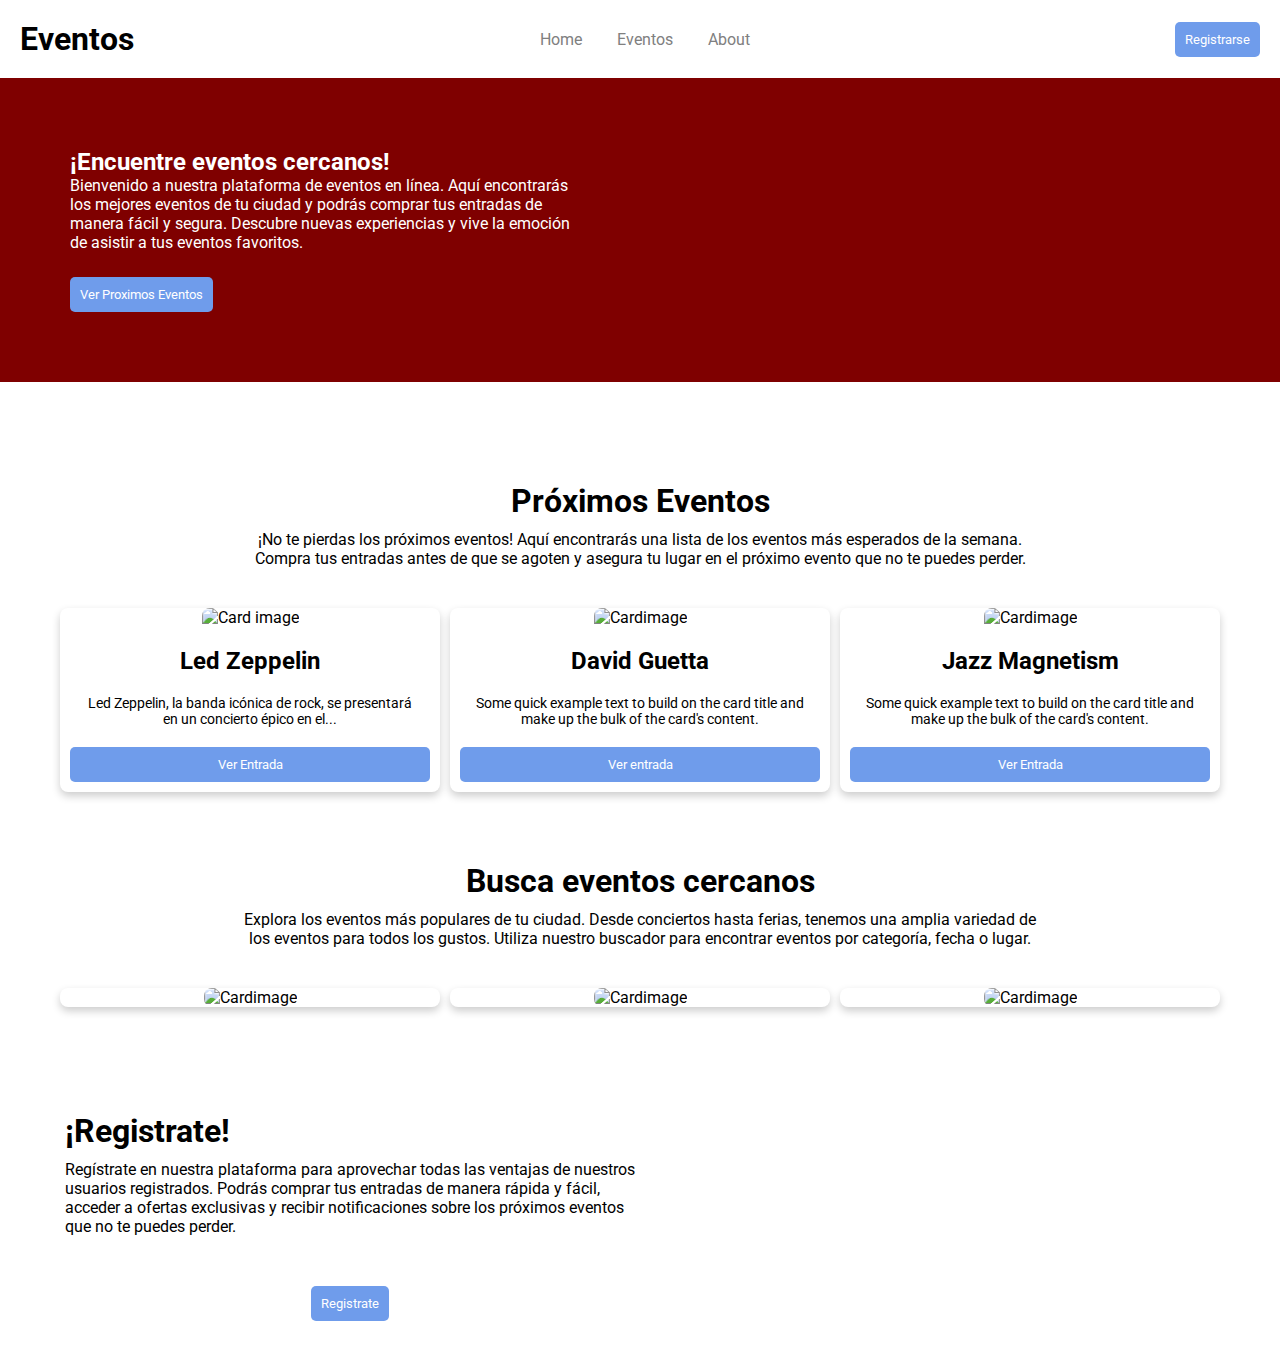
==== Eventos-Transversal/html/index.html @ b57f3504 "cambios" ====
<!DOCTYPE html>
<html lang="en">
   <head>
      <meta charset="UTF-8">
      <meta http-equiv="X-UA-Compatible" content="IE=edge">
      <meta name="viewport" content="width=device-width, initial-scale=1.0">
      <title>Eventos</title>
      <link rel="stylesheet" href="../css/home.css">
      <link rel="preconnect" href="https://fonts.googleapis.com">
      <link rel="preconnect" href="https://fonts.gstatic.com" crossorigin>
      <link
         href="https://fonts.googleapis.com/css2?family=Roboto:wght@300;400;500;900&display=swap"
         rel="stylesheet">
      <link rel="stylesheet" href="../css/app.css">
      <link rel="stylesheet" href="../css/card.css">
   </head>
   <body>
      <!-- Navbar -->
      <div class="navbar">
         <div class="nav-links">
            <div class="logo">
               <h1>Eventos</h1>
            </div>
            <ul>
               <li> 
                  <a href="./index.html">Home</a>
               </li>
               <li>
                  <a href="./app/buscador-eventos.html">Eventos</a>
               </li>
               <li>
                  <a href="./app/About.html">About</a>
               </li>
            </ul>
            <div class="profile">
               <img src="http://placekitten.com/300/300" alt="" width=""
                  style="border: 100%;">
               <a href="./forms/register-user-n/register-user-n.html">
                  <button class="btn">Registrarse</button>
                  </a>
            </div>
         </div>
      </div>
      <div class="hero">
         <div class="overlay">
            <div class="hero-left">
               <div class="info">
                  <h2>¡Encuentre eventos cercanos!</h2>
                  <p>Bienvenido a nuestra plataforma de eventos en línea.
                     Aquí encontrarás los mejores eventos de tu
                     ciudad y podrás comprar tus entradas de manera fácil
                     y segura. Descubre nuevas experiencias y
                     vive
                     la emoción de asistir a tus eventos favoritos.
                  </p>
               </div>
               <div class="btn-hero">
                  <button class="btn">Ver Proximos Eventos</button>
               </div>
            </div>
            <div class="hero-right">
            </div>
         </div>
      </div>
      </div>
      <div class="container">
         <div class="content">
            <!-- Hero -->
            <!-- Proximos eventos -->
            <div class="title-events">
               <h1>Próximos Eventos</h1>
               <p>¡No te pierdas los próximos eventos! Aquí encontrarás una lista de los eventos más esperados de la semana. Compra tus entradas antes de que se agoten y asegura tu lugar en el próximo evento que no te puedes perder.</p>
            </div>
            <div class="eventos">
               <!-- CARTA 1 -->
               <div class="card">
                  <img src="https://images.pexels.com/photos/995301/pexels-photo-995301.jpeg?auto=compress&cs=tinysrgb&w=1260&h=750&dpr=1" class="card-img-top" alt="Card image">
                  <div class="card-body">
                     <h5 class="card-title">Led Zeppelin</h5>
                     <p class="card-text">Led Zeppelin, la banda icónica de rock, se presentará en un concierto épico en el...</p>
                     <div class="button-Card">
                        <button href="#" class="btn-registro">Ver Entrada</button>
                     </div>
                  </div>
               </div>
               <!-- CARTA2 -->
               <div class="card">
                  <img src="https://images.pexels.com/photos/1537636/pexels-photo-1537636.jpeg?auto=compress&cs=tinysrgb&w=1260&h=750&dpr=1" class="card-img-top"
                     alt="Cardimage">
                  <div class="card-body">
                     <h5 class="card-title">David Guetta</h5>
                     <p class="card-text">Some quick example text to
                        build on the card title and make up the bulk of
                        the card's content.
                     </p>
                     <div class="button-Card">
                        <button href="#" class="btn-registro">Ver entrada</button>
                     </div>
                  </div>
               </div>
               <!-- CARTA 3  -->
               <div class="card">
                  <img src="https://images.pexels.com/photos/3984817/pexels-photo-3984817.jpeg?auto=compress&cs=tinysrgb&w=1260&h=750&dpr=1" class="card-img-top"
                     alt="Cardimage">
                  <div class="card-body">
                     <h5 class="card-title">Jazz Magnetism</h5>
                     <p class="card-text">Some quick example text to
                        build on the card title and make up the bulk
                        of
                        the card's content.
                     </p>
                     <div class="button-Card">
                        <button href="#" class="btn-registro">Ver Entrada</button>
                     </div>
                  </div>
               </div>
            </div>
            <!-- Busca eventos cercanos -->
            <div class="busca-eventos">
               <div class="title-events">
                  <h1>Busca eventos cercanos</h1>
                  <p>Explora los eventos más populares de tu ciudad. Desde conciertos hasta ferias, tenemos una amplia variedad de los eventos para todos los gustos. Utiliza nuestro buscador para encontrar eventos por categoría, fecha o lugar.</p>
                  <div class="eventos">
                     <!-- CARTA 1 -->
                     <div class="card">
                        <img src="https://images.pexels.com/photos/1388030/pexels-photo-1388030.jpeg?auto=compress&cs=tinysrgb&w=1260&h=750&dpr=1" class="card-img-city"
                           alt="Cardimage">
                     </div>
                     <!-- CARTA 2  -->
                     <div class="card">
                        <img src="https://images.pexels.com/photos/3757144/pexels-photo-3757144.jpeg?auto=compress&cs=tinysrgb&w=1260&h=750&dpr=1" class="card-img-city"
                           alt="Cardimage">
                     </div>
                     <!-- CARTA 3  -->
                     <div class="card">
                        <img src="https://images.pexels.com/photos/1068629/pexels-photo-1068629.jpeg?auto=compress&cs=tinysrgb&w=1260&h=750&dpr=1" class="card-img-city"
                           alt="Cardimage">
                     </div>
                  </div>
               </div>
               <div class="registrate">
                  <div class="texto">
                        <h1 class = "title-registro">¡Registrate!</h1>
                     <p>
                        Regístrate en nuestra plataforma para aprovechar todas las ventajas de nuestros usuarios registrados. Podrás comprar tus entradas de manera rápida y fácil, acceder a ofertas exclusivas y recibir notificaciones sobre los próximos eventos que no te puedes perder.
                     </p>
                     <div class="btn-registrate">
                        <a href="./forms/register-user-n/register-user-n.html">
                           <button class="btn">Registrate</button>
                        </a>
                     </div>
                  </div>
                  <div>
                    <img class="imagen-registrate" src="https://images.pexels.com/photos/1763075/pexels-photo-1763075.jpeg?auto=compress&cs=tinysrgb&w=1260&h=750&dpr=1" alt="">
                    
                  </div>
               </div>
            </div>
         </div>
      </div>
      <!-- Registrate -->
      <!-- Footer -->
      <footer>
      </footer>
   </body>
</html>
---- Eventos-Transversal/css/home.css ----
* {
    margin: 0;
    padding: 0;
    box-sizing: border-box;
    font-family: 'Roboto', sans-serif;
}

.navbar {
    width: 100%;
    padding: 20px;
    background-color: rgb(255, 255, 255);
    /* box-shadow: rgba(0, 0, 0, 0.112) 0px 5px 5px 0px; */
    text-align: center;
    align-items: center;
}

.nav-links {
    display: flex;
}

.nav-links ul {
    display: flex;
    list-style: none;
    text-align: center;
    align-items: center;
    text-decoration: none;
    width: 100%;
    justify-content: center;
    gap: 35px;

}

.nav-links a {
    text-decoration: none;
    color: gray;
    display: inline-block;
}

.profile {
    display: flex;
    justify-content: center;
    align-items: center;
}

.profile img {
    max-width: 30px;
    margin: 0;
    border-radius: 100%;
    object-fit: cover;
    margin-right: 20px;
}

.btn {
    padding: 10px;
    border: none;
    border-radius: 5px;
    background-color: #6f9ceb;
    color: white;
    max-height: 55px;
}

.btn-registro {
    padding: 10px;
    border: none;
    border-radius: 5px;
    background-color: #6f9ceb;
    color: white;
    max-height: 55px;
    width: 100%;

}
---- Eventos-Transversal/css/app.css ----
.container{
    max-width: 1200px;
    display: flex;
    justify-content: center;
    width: 100%;
    margin: auto;
    
}

.content{
    width: 100%;
    height: 100%;
    padding-top: 50px;
    
}
.eventos{
        width: 100%;
        height: 50%;
        display: grid;
        justify-content: center;
        grid-column: 3;
        grid-template-columns: 1fr 1fr 1fr;
        padding: 40px 20px 20px 20px ;
        gap: 10px;
}
.title-registro{
    margin-bottom: 10px;
}

.title-events{
    text-align: center;
    margin-top: 50px;
    display: flex;
    justify-content: center;
    flex-direction: column;
}
.title-events p{
padding-top: 10px;
max-width: 800px;
margin: auto;
    
}
.texto{
    padding-top: 10px;
    max-width: 800px;
}
.texto p{
    margin-top: 5px;
}

/* Hero styles */

.hero{
width: 100%;
gap: 10px;
background-color: red;
/* min-height: 700px; */

background-image: url('https://images.pexels.com/photos/1190297/pexels-photo-1190297.jpeg?auto=compress&cs=tinysrgb&w=1260&h=750&dpr=1');
background-size: cover;
background-position: center;
height:100%;
}

.hero-left{
  display: flex;
    flex-direction: column;
    gap: 25px;
    padding: 70px;

}

.hero{
color: white;
}

.overlay{
    background-color: rgba(0 ,0, 0 ,0.5);
    width: 100%;
}

.info{
    max-width: 500px;
}

.registrate{
    display: grid;
    grid-template-columns: 1fr 1fr;
    grid-column: 2;
    margin-top: 50px;
    padding: 25px;
    gap: 10px;
}
.btn-registrate{
    padding-top: 50px;
    display: flex;
    justify-content: center;
    align-items: center;
}

.imagen-registrate{
    width: 100%;
    object-fit: cover;
    border-radius: 8px;
    box-shadow: 0 4px 8px 0 rgba(0, 0, 0, 0.2);
}

a,button{
    cursor: pointer;
}
.slider {
    position: relative;
    width: 100%;
    height: 500px;
    overflow: hidden;
}

.slide {
    position: absolute;
    width: 100%;
    height: 100%;
    display: none;
}

.slide img {
    width: 100%;
    height: 100%;
    object-fit: cover;
}

.slide a {
    position: absolute;
    bottom: 20px;
    left: 50%;
    transform: translateX(-50%);
    color: white;
    font-size: 20px;
    text-decoration: none;
    display: none;
}

.slide:first-child {
    display: block;
}

.slide:hover a {
    display: block;
}
---- Eventos-Transversal/css/card.css ----
.card {
    box-shadow: 0 4px 8px 0 rgba(0, 0, 0, 0.2);
    width: 100%;
    text-align: center;
    border-radius: 8px;
}

.card-img-top {
    width: 100%;
    border-radius: 8px 8px 0 0;

}
.card-img-city{
    width: 100%;
    height: 100%;
    border-radius: 8px;
}

.card-body {
    padding: 10px;
}

.card-title {
    font-size: 24px;
    padding: 10px;
}

.card-city {
    font-size: 18px;
    font-weight: normal;
}

.card-text {
    font-size: 14px;
    height: 100%;
    padding: 10px;
}

/* 
.btn {
    border: none;
    padding: 12px 16px;
    cursor: pointer;
    text-decoration: none;
}

.btn:hover {
    background-color: #ddd;
}

.btn:active {
    background-color: #2196F3;
    color: white;
} */

.button-Card {
    padding-top: 10px;
    background: 28a1ed;
}
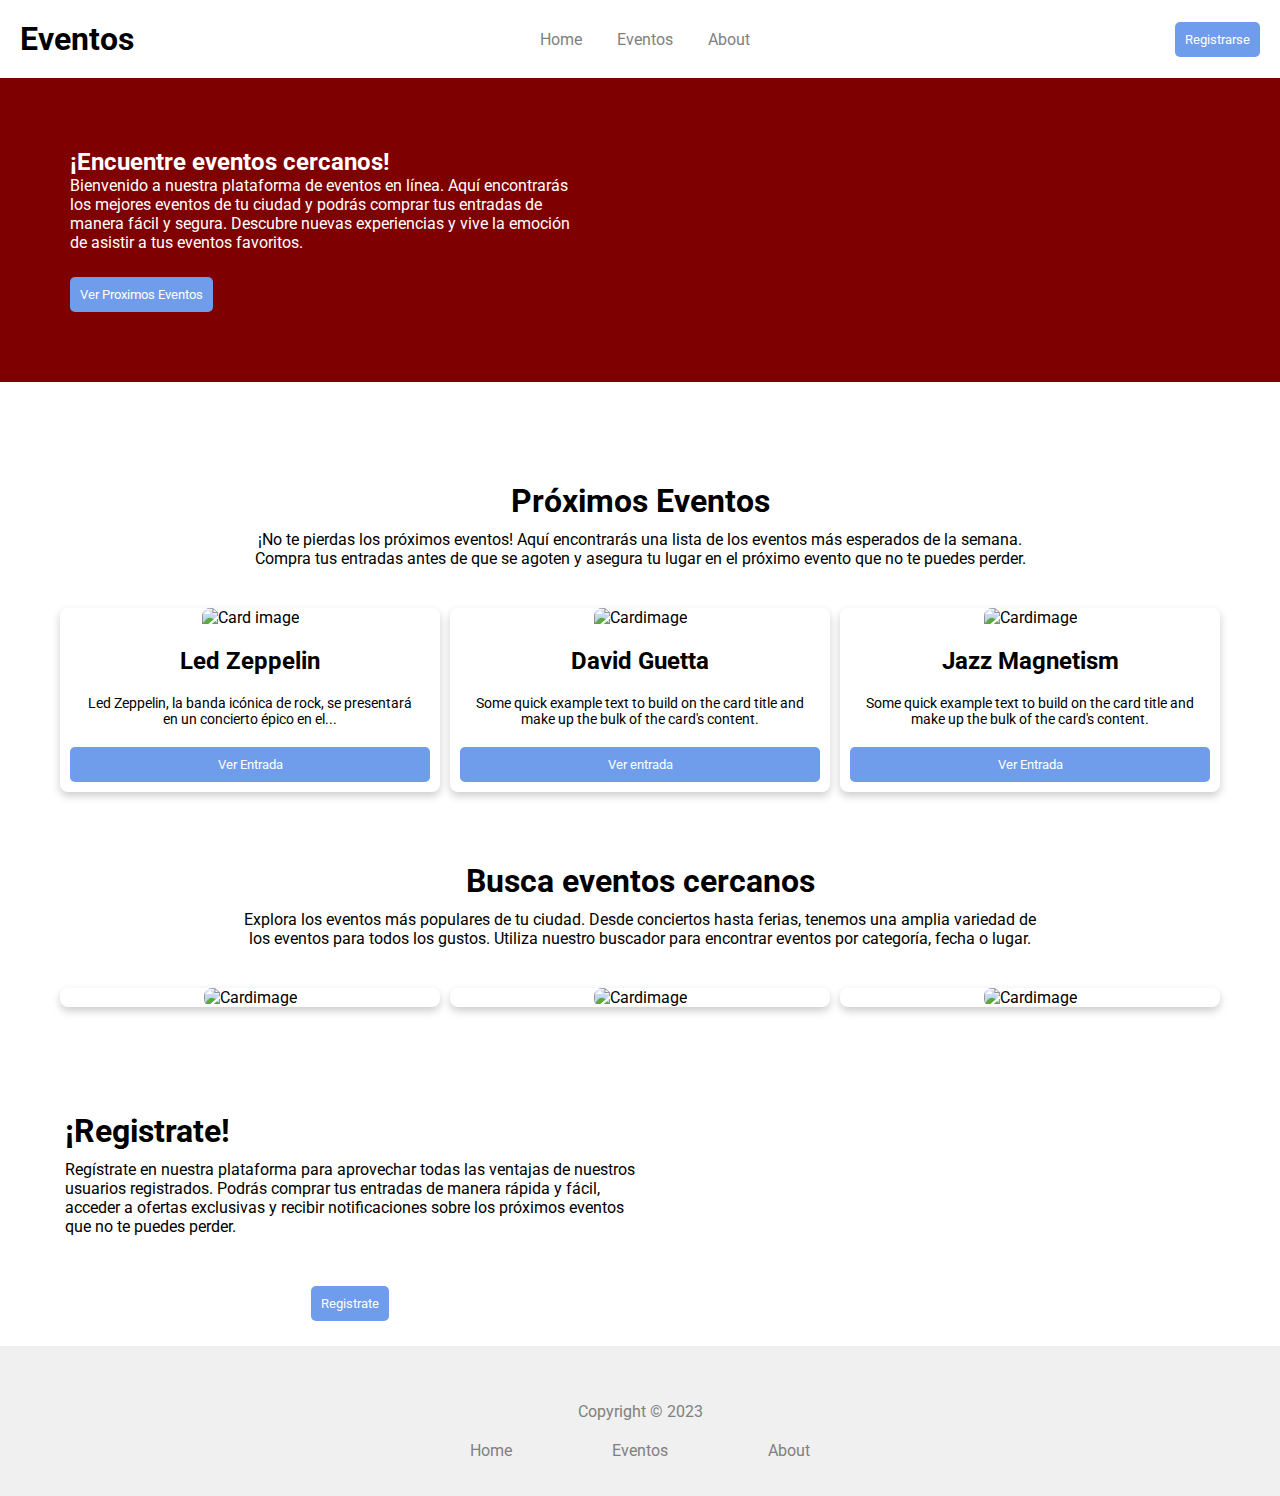
==== commit 119152e4: "lastV" ====
--- a/Eventos-Transversal/html/index.html
+++ b/Eventos-Transversal/html/index.html
@@ -1,19 +1,21 @@
 <!DOCTYPE html>
 <html lang="en">
+
    <head>
       <meta charset="UTF-8">
       <meta http-equiv="X-UA-Compatible" content="IE=edge">
       <meta name="viewport" content="width=device-width, initial-scale=1.0">
       <title>Eventos</title>
+      <link href="https://css.gg/css?=|facebook|instagram|mail|twitter|youtube" rel="stylesheet">
       <link rel="stylesheet" href="../css/home.css">
       <link rel="preconnect" href="https://fonts.googleapis.com">
       <link rel="preconnect" href="https://fonts.gstatic.com" crossorigin>
-      <link
-         href="https://fonts.googleapis.com/css2?family=Roboto:wght@300;400;500;900&display=swap"
-         rel="stylesheet">
+      <link href="https://fonts.googleapis.com/css2?family=Roboto:wght@300;400;500;900&display=swap" rel="stylesheet">
       <link rel="stylesheet" href="../css/app.css">
       <link rel="stylesheet" href="../css/card.css">
+      <link rel="stylesheet" href="../css/footer.css">
    </head>
+
    <body>
       <!-- Navbar -->
       <div class="navbar">
@@ -22,7 +24,7 @@
                <h1>Eventos</h1>
             </div>
             <ul>
-               <li> 
+               <li>
                   <a href="./index.html">Home</a>
                </li>
                <li>
@@ -33,11 +35,10 @@
                </li>
             </ul>
             <div class="profile">
-               <img src="http://placekitten.com/300/300" alt="" width=""
-                  style="border: 100%;">
+               <img src="http://placekitten.com/300/300" alt="" width="" style="border: 100%;">
                <a href="./forms/register-user-n/register-user-n.html">
                   <button class="btn">Registrarse</button>
-                  </a>
+               </a>
             </div>
          </div>
       </div>
@@ -46,13 +47,8 @@
             <div class="hero-left">
                <div class="info">
                   <h2>¡Encuentre eventos cercanos!</h2>
-                  <p>Bienvenido a nuestra plataforma de eventos en línea.
-                     Aquí encontrarás los mejores eventos de tu
-                     ciudad y podrás comprar tus entradas de manera fácil
-                     y segura. Descubre nuevas experiencias y
-                     vive
-                     la emoción de asistir a tus eventos favoritos.
-                  </p>
+                  <p>Bienvenido a nuestra plataforma de eventos en línea. Aquí encontrarás los mejores eventos de tu ciudad y podrás comprar tus entradas de manera fácil y segura. Descubre nuevas
+                     experiencias y vive la emoción de asistir a tus eventos favoritos. </p>
                </div>
                <div class="btn-hero">
                   <button class="btn">Ver Proximos Eventos</button>
@@ -69,7 +65,8 @@
             <!-- Proximos eventos -->
             <div class="title-events">
                <h1>Próximos Eventos</h1>
-               <p>¡No te pierdas los próximos eventos! Aquí encontrarás una lista de los eventos más esperados de la semana. Compra tus entradas antes de que se agoten y asegura tu lugar en el próximo evento que no te puedes perder.</p>
+               <p>¡No te pierdas los próximos eventos! Aquí encontrarás una lista de los eventos más esperados de la semana. Compra tus entradas antes de que se agoten y asegura tu lugar en el próximo
+                  evento que no te puedes perder.</p>
             </div>
             <div class="eventos">
                <!-- CARTA 1 -->
@@ -85,14 +82,10 @@
                </div>
                <!-- CARTA2 -->
                <div class="card">
-                  <img src="https://images.pexels.com/photos/1537636/pexels-photo-1537636.jpeg?auto=compress&cs=tinysrgb&w=1260&h=750&dpr=1" class="card-img-top"
-                     alt="Cardimage">
+                  <img src="https://images.pexels.com/photos/1537636/pexels-photo-1537636.jpeg?auto=compress&cs=tinysrgb&w=1260&h=750&dpr=1" class="card-img-top" alt="Cardimage">
                   <div class="card-body">
                      <h5 class="card-title">David Guetta</h5>
-                     <p class="card-text">Some quick example text to
-                        build on the card title and make up the bulk of
-                        the card's content.
-                     </p>
+                     <p class="card-text">Some quick example text to build on the card title and make up the bulk of the card's content. </p>
                      <div class="button-Card">
                         <button href="#" class="btn-registro">Ver entrada</button>
                      </div>
@@ -100,15 +93,10 @@
                </div>
                <!-- CARTA 3  -->
                <div class="card">
-                  <img src="https://images.pexels.com/photos/3984817/pexels-photo-3984817.jpeg?auto=compress&cs=tinysrgb&w=1260&h=750&dpr=1" class="card-img-top"
-                     alt="Cardimage">
+                  <img src="https://images.pexels.com/photos/3984817/pexels-photo-3984817.jpeg?auto=compress&cs=tinysrgb&w=1260&h=750&dpr=1" class="card-img-top" alt="Cardimage">
                   <div class="card-body">
                      <h5 class="card-title">Jazz Magnetism</h5>
-                     <p class="card-text">Some quick example text to
-                        build on the card title and make up the bulk
-                        of
-                        the card's content.
-                     </p>
+                     <p class="card-text">Some quick example text to build on the card title and make up the bulk of the card's content. </p>
                      <div class="button-Card">
                         <button href="#" class="btn-registro">Ver Entrada</button>
                      </div>
@@ -119,31 +107,28 @@
             <div class="busca-eventos">
                <div class="title-events">
                   <h1>Busca eventos cercanos</h1>
-                  <p>Explora los eventos más populares de tu ciudad. Desde conciertos hasta ferias, tenemos una amplia variedad de los eventos para todos los gustos. Utiliza nuestro buscador para encontrar eventos por categoría, fecha o lugar.</p>
+                  <p>Explora los eventos más populares de tu ciudad. Desde conciertos hasta ferias, tenemos una amplia variedad de los eventos para todos los gustos. Utiliza nuestro buscador para
+                     encontrar eventos por categoría, fecha o lugar.</p>
                   <div class="eventos">
                      <!-- CARTA 1 -->
                      <div class="card">
-                        <img src="https://images.pexels.com/photos/1388030/pexels-photo-1388030.jpeg?auto=compress&cs=tinysrgb&w=1260&h=750&dpr=1" class="card-img-city"
-                           alt="Cardimage">
+                        <img src="https://images.pexels.com/photos/1388030/pexels-photo-1388030.jpeg?auto=compress&cs=tinysrgb&w=1260&h=750&dpr=1" class="card-img-city" alt="Cardimage">
                      </div>
                      <!-- CARTA 2  -->
                      <div class="card">
-                        <img src="https://images.pexels.com/photos/3757144/pexels-photo-3757144.jpeg?auto=compress&cs=tinysrgb&w=1260&h=750&dpr=1" class="card-img-city"
-                           alt="Cardimage">
+                        <img src="https://images.pexels.com/photos/3757144/pexels-photo-3757144.jpeg?auto=compress&cs=tinysrgb&w=1260&h=750&dpr=1" class="card-img-city" alt="Cardimage">
                      </div>
                      <!-- CARTA 3  -->
                      <div class="card">
-                        <img src="https://images.pexels.com/photos/1068629/pexels-photo-1068629.jpeg?auto=compress&cs=tinysrgb&w=1260&h=750&dpr=1" class="card-img-city"
-                           alt="Cardimage">
+                        <img src="https://images.pexels.com/photos/1068629/pexels-photo-1068629.jpeg?auto=compress&cs=tinysrgb&w=1260&h=750&dpr=1" class="card-img-city" alt="Cardimage">
                      </div>
                   </div>
                </div>
                <div class="registrate">
                   <div class="texto">
-                        <h1 class = "title-registro">¡Registrate!</h1>
-                     <p>
-                        Regístrate en nuestra plataforma para aprovechar todas las ventajas de nuestros usuarios registrados. Podrás comprar tus entradas de manera rápida y fácil, acceder a ofertas exclusivas y recibir notificaciones sobre los próximos eventos que no te puedes perder.
-                     </p>
+                     <h1 class="title-registro">¡Registrate!</h1>
+                     <p> Regístrate en nuestra plataforma para aprovechar todas las ventajas de nuestros usuarios registrados. Podrás comprar tus entradas de manera rápida y fácil, acceder a ofertas
+                        exclusivas y recibir notificaciones sobre los próximos eventos que no te puedes perder. </p>
                      <div class="btn-registrate">
                         <a href="./forms/register-user-n/register-user-n.html">
                            <button class="btn">Registrate</button>
@@ -151,8 +136,7 @@
                      </div>
                   </div>
                   <div>
-                    <img class="imagen-registrate" src="https://images.pexels.com/photos/1763075/pexels-photo-1763075.jpeg?auto=compress&cs=tinysrgb&w=1260&h=750&dpr=1" alt="">
-                    
+                     <img class="imagen-registrate" src="https://images.pexels.com/photos/1763075/pexels-photo-1763075.jpeg?auto=compress&cs=tinysrgb&w=1260&h=750&dpr=1" alt="">
                   </div>
                </div>
             </div>
@@ -161,6 +145,25 @@
       <!-- Registrate -->
       <!-- Footer -->
       <footer>
+         <div class="footer-container">
+            <div class="content-links">
+               <p>Copyright © 2023 </p>
+               <div class="footer-links">
+               <ul>
+                  <li>
+                     <a href="./index.html">Home</a>
+                  </li>
+                  <li>
+                     <a href="./app/buscador-eventos.html">Eventos</a>
+                  </li>
+                  <li>
+                     <a href="./app/About.html">About</a>
+                  </li>
+               </ul>
+            </div>
+         </div>
+         </div>
       </footer>
    </body>
+
 </html>--- a/Eventos-Transversal/css/app.css
+++ b/Eventos-Transversal/css/app.css
@@ -55,7 +55,6 @@
 gap: 10px;
 background-color: red;
 /* min-height: 700px; */
-
 background-image: url('https://images.pexels.com/photos/1190297/pexels-photo-1190297.jpeg?auto=compress&cs=tinysrgb&w=1260&h=750&dpr=1');
 background-size: cover;
 background-position: center;
--- a/Eventos-Transversal/css/footer.css
+++ b/Eventos-Transversal/css/footer.css
@@ -0,0 +1,35 @@
+ .footer-container {
+     height: 150px;
+     display: flex;
+     justify-content: center;
+     align-items: center;
+     background-color: rgb(240, 240, 240); 
+ }
+ .footer-container p{
+    padding: 20px;
+    text-align: center;
+    color: gray;
+ }
+
+ .footer-links{
+    display: flex;
+    justify-content: center;
+    align-items: center;
+ }
+
+ .footer-links a {
+     text-decoration: none;
+     color: gray;
+     display: inline-block;
+ }
+ 
+.footer-links ul {
+    display: flex;
+    list-style: none;
+    text-align: center;
+    align-items: center;
+    text-decoration: none;
+    width: 100%;
+    justify-content: center;
+    gap: 100px;
+}